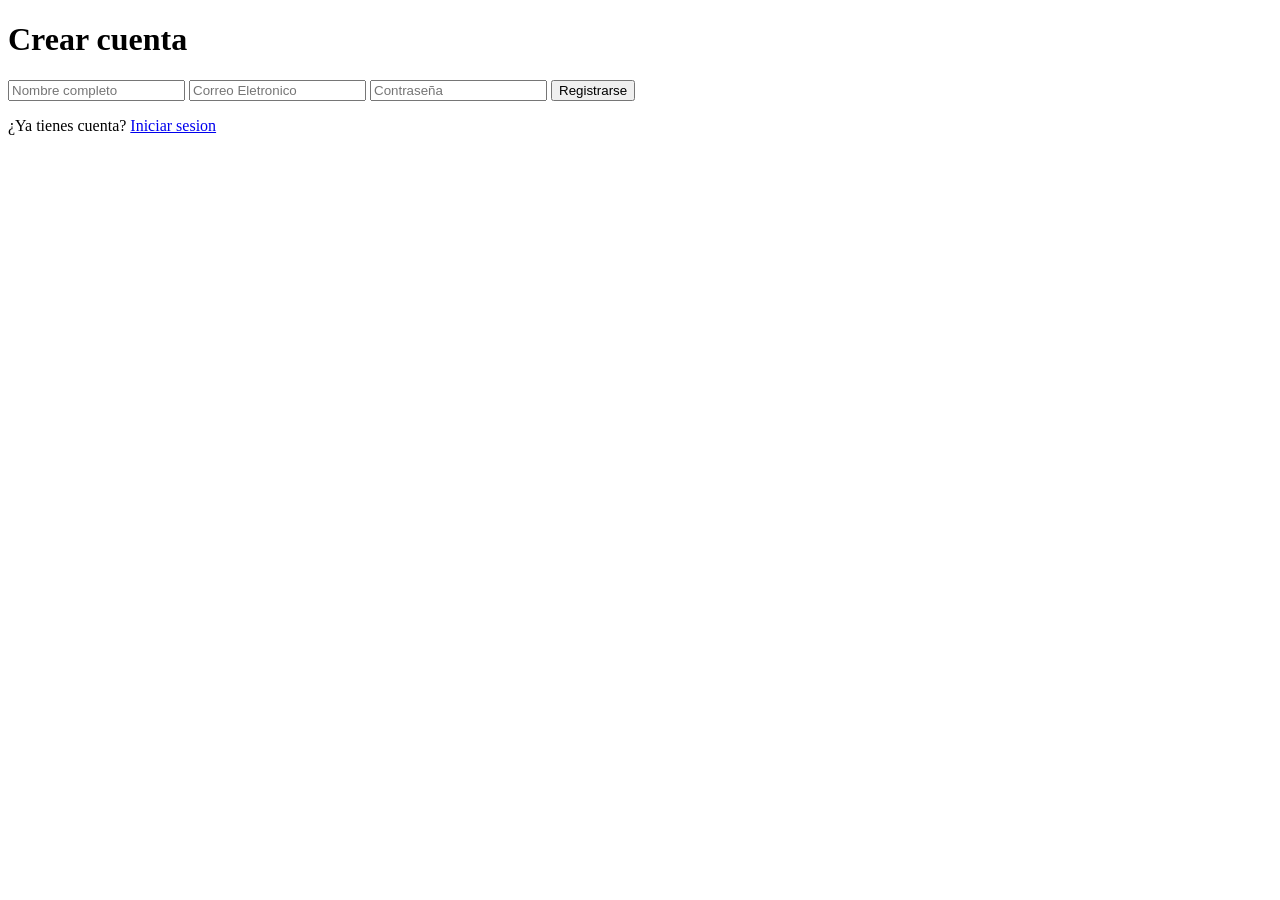
==== index.html @ b3f82878 "first" ====
<!DOCTYPE html>
<html lang="en">
<head>
  <meta charset="UTF-8">
  <meta name="viewport" content="width=device-width, initial-scale=1.0">
  <title>Document</title>
</head>
<body>
    <div class="contenedor">
      <h1>Crear cuenta</h1>
    <form id="formRegistro">
      <input type="text" id="nombre" placeholder="Nombre completo">
      <small id="errorNombre"></small>

      <input type="email" id="correo" placeholder="Correo Eletronico">
      <small id="errorCorreo"></small>
    
      <input type="password" id="password" placeholder="Contraseña">
      <small id="errorPassword"></small>
      <button type="submit">Registrarse</button>
    
    
    </form>
    <p> ¿Ya tienes cuenta?
      <a href="index.html">Iniciar sesion</a>

    </p>
  </div>

  <script src="js/registro.js"></script>
</body>
</html>
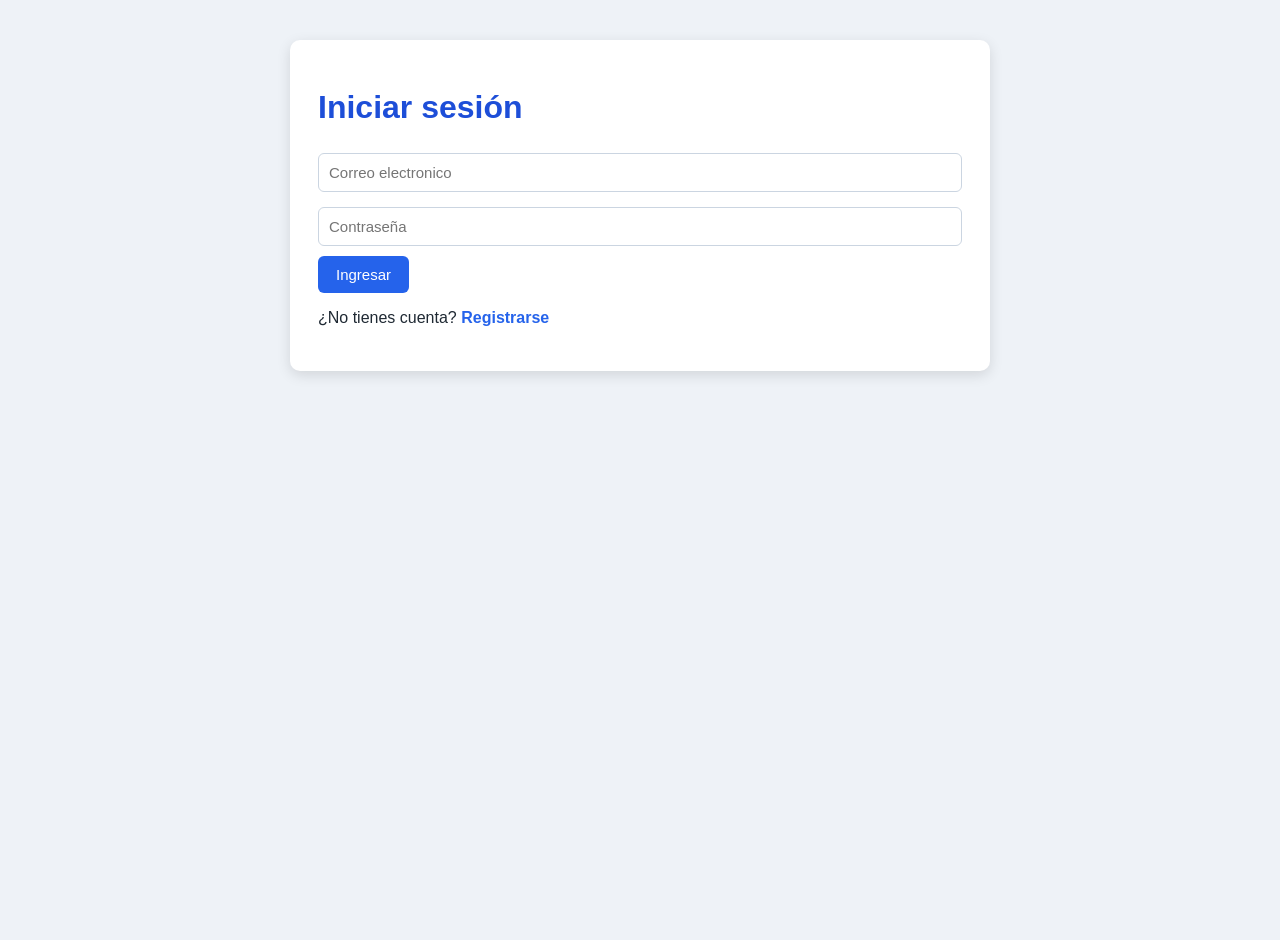
==== commit 01d7e11b: "finalizacion" ====
--- a/index.html
+++ b/index.html
@@ -4,29 +4,21 @@
   <meta charset="UTF-8">
   <meta name="viewport" content="width=device-width, initial-scale=1.0">
   <title>Document</title>
+  <link rel="stylesheet" href="CSS/styles.css">
 </head>
 <body>
-    <div class="contenedor">
-      <h1>Crear cuenta</h1>
-    <form id="formRegistro">
-      <input type="text" id="nombre" placeholder="Nombre completo">
-      <small id="errorNombre"></small>
-
-      <input type="email" id="correo" placeholder="Correo Eletronico">
-      <small id="errorCorreo"></small>
-    
+  <div class="contenedor">
+    <h1>Iniciar sesión</h1>
+    <form id="formLogin">
+      <input type="email" id="correo" placeholder="Correo electronico">
       <input type="password" id="password" placeholder="Contraseña">
-      <small id="errorPassword"></small>
-      <button type="submit">Registrarse</button>
-    
-    
+      <button type="submit">Ingresar</button>
     </form>
-    <p> ¿Ya tienes cuenta?
-      <a href="index.html">Iniciar sesion</a>
-
+    <p>¿No tienes cuenta?
+      <a href="registro.html">Registrarse</a>
     </p>
   </div>
 
-  <script src="js/registro.js"></script>
+  <script src="JS/log-in.js"></script>
 </body>
 </html>
--- a/CSS/styles.css
+++ b/CSS/styles.css
@@ -0,0 +1,116 @@
+* {
+  box-sizing: border-box;
+}
+
+body {
+  margin: 0;
+  min-height: 100vh;
+  font-family: Arial, sans-serif;
+  color: #1f2933;
+  background: #eef2f7;
+}
+
+.contenedor {
+  max-width: 700px;
+  margin: 40px auto;
+  padding: 28px;
+  background: #ffffff;
+  border-radius: 10px;
+  box-shadow: 0 4px 14px rgba(0, 0, 0, 0.12);
+}
+
+h1,
+h2 {
+  color: #1d4ed8;
+}
+
+form {
+  display: grid;
+  gap: 10px;
+}
+
+input {
+  width: 100%;
+  margin-top: 5px;
+  padding: 10px;
+  border: 1px solid #cbd5e1;
+  border-radius: 6px;
+  font-size: 15px;
+}
+
+input:focus {
+  border-color: #2563eb;
+  outline: none;
+  box-shadow: 0 0 0 2px rgba(37, 99, 235, 0.15);
+}
+
+button {
+  width: fit-content;
+  padding: 10px 18px;
+  border: 0;
+  border-radius: 6px;
+  color: #ffffff;
+  background: #2563eb;
+  font-size: 15px;
+  cursor: pointer;
+}
+
+button:hover {
+  background: #1d4ed8;
+}
+
+a {
+  color: #2563eb;
+  font-weight: bold;
+  text-decoration: none;
+}
+
+a:hover {
+  text-decoration: underline;
+}
+
+small,
+.mensaje {
+  min-height: 18px;
+  color: #dc2626;
+}
+
+.formulario {
+  max-width: 550px;
+}
+
+.formulario label {
+  font-weight: bold;
+}
+
+.formulario label input {
+  display: block;
+}
+
+table {
+  width: 100%;
+  border-collapse: collapse;
+  background: #ffffff;
+}
+
+th,
+td {
+  padding: 8px;
+  border: 1px solid #cbd5e1;
+  text-align: left;
+}
+
+th {
+  background: #dbeafe;
+}
+
+@media (max-width: 600px) {
+  .contenedor {
+    margin: 20px;
+    padding: 20px;
+  }
+
+  table {
+    min-width: 900px;
+  }
+}
